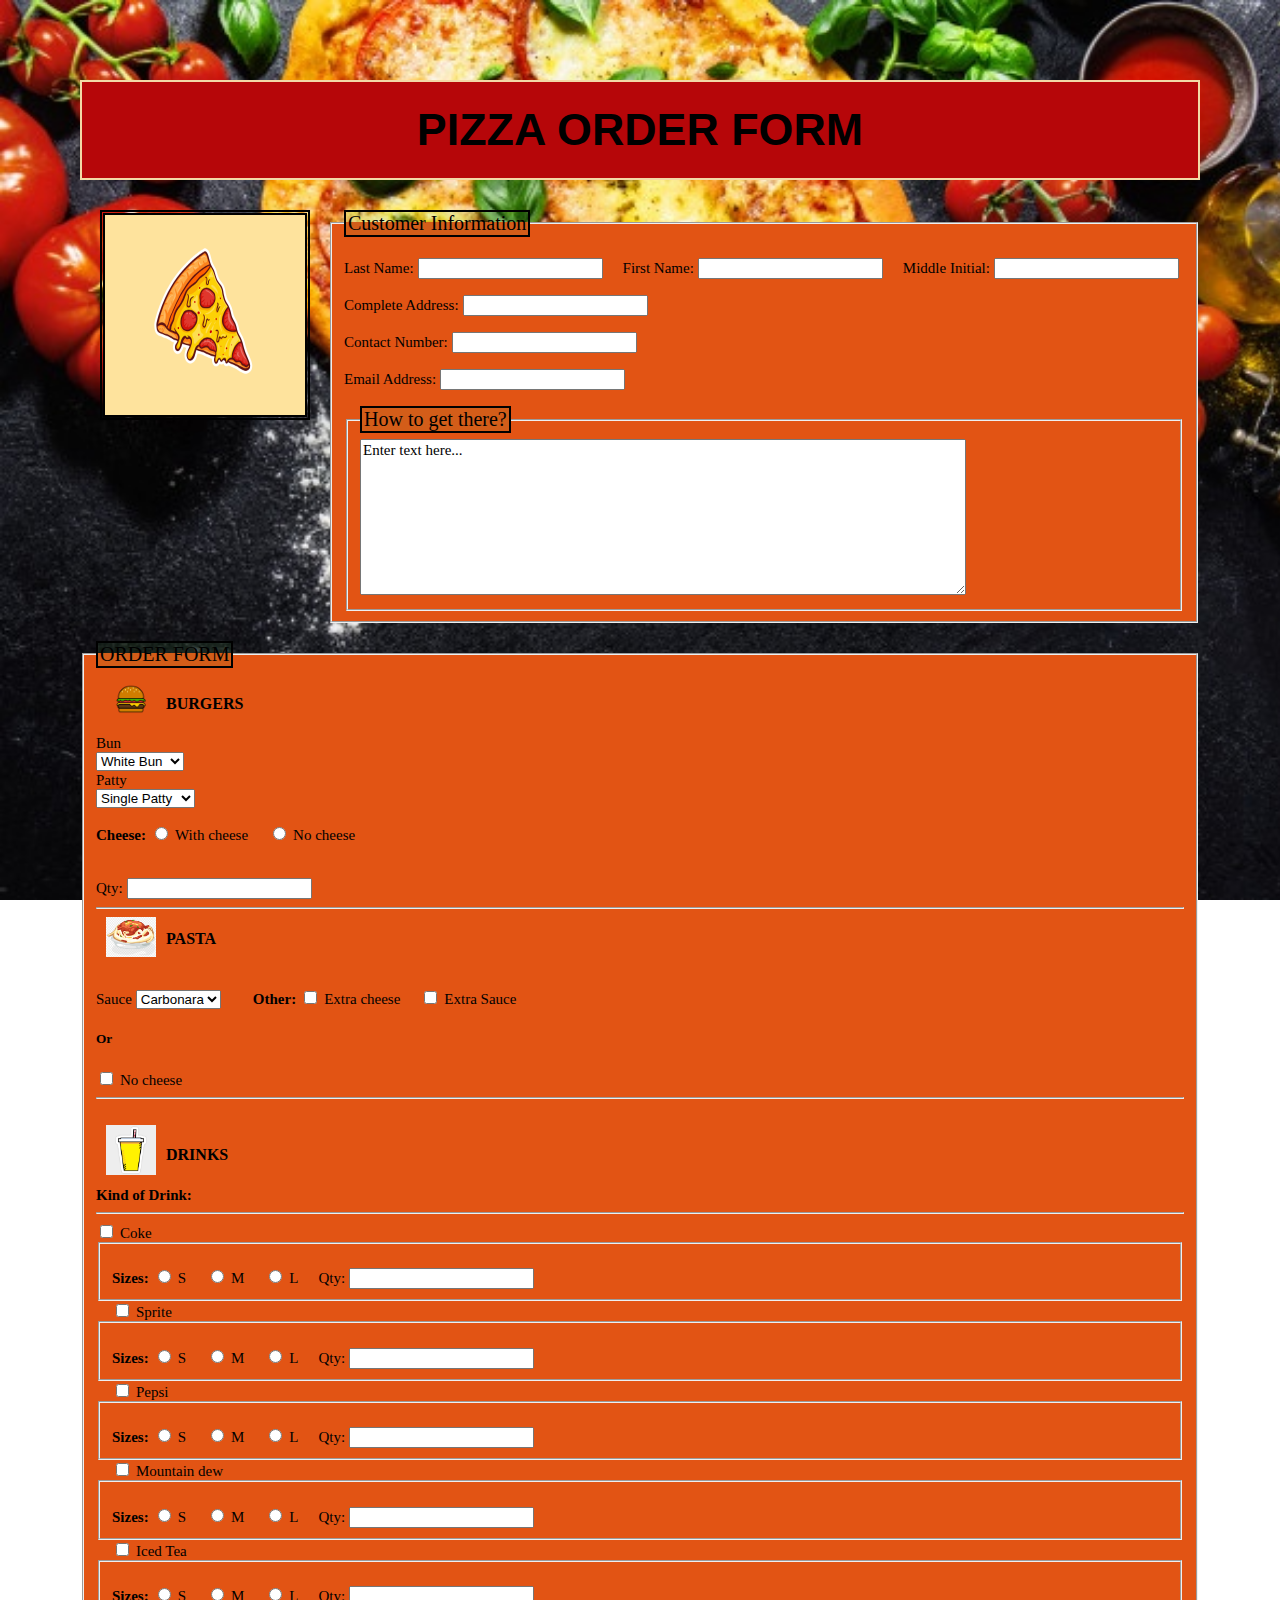
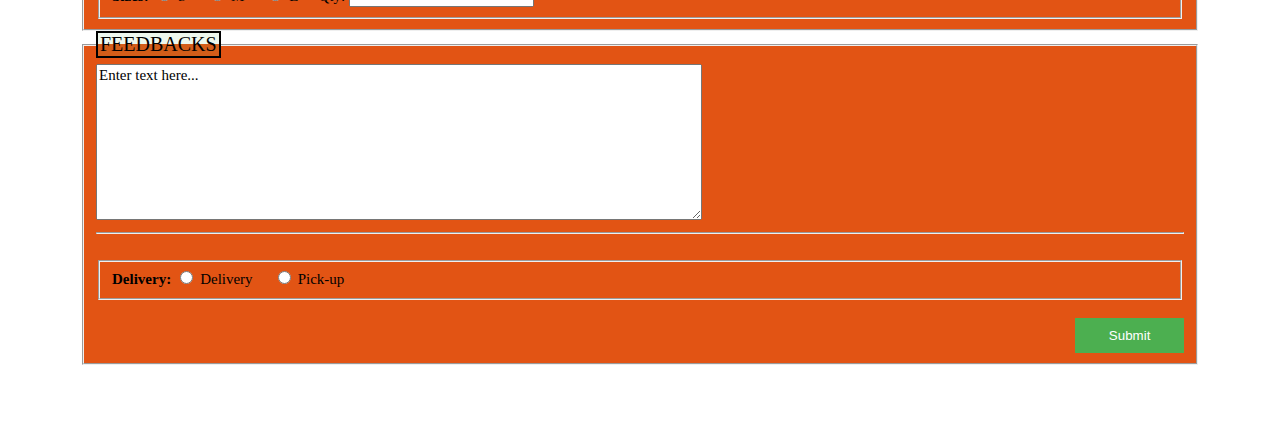
==== index.html @ 4d60a720 "Create index.html" ====
<!DOCTYPE HTML>
<html lang="en">
<head>

	<meta charset="utf-8">
	<title>Pizza Order Form</title>
	<style type="text/css">
		 
	</style>
</head>
<body>
	<link rel="stylesheet" type="text/css" href="AGOSTO_IMAGES_ITAD/AGOSTO_pizzaOrderFormDesign_ITAD.css">
    <!--AGOSTO, JOAN CHRISTINE-->
    <!--05/04/2021-->
	

	<h1>PIZZA ORDER FORM</h1>
	<img style="border:5px double black" src="AGOSTO_IMAGES_ITAD/pizza.png" alt="Pizza Logo" align="left" width="200px" height="200px" hspace="20">
	<form action="">
		<fieldset>
			<legend>Customer Information</legend>
			<p>
				<label>Last Name:</label>
				<input type="text" maxlength="20"/>
				&nbsp;&nbsp;&nbsp;
				<label>First Name:</label>
				<input type="text" maxlength="20"/>
				&nbsp;&nbsp;&nbsp;
				<label>Middle Initial:</label>
				<input type="text" maxlength="3"/>
			</p>
			<p>
				<label>Complete Address:</label>
				<input type="text"/>
			</p>
			<p>
				<label>Contact Number:</label>
				<input type="text">
			</p>
			<p>
				<label>Email Address:</label>
				<input type="text"/>
			</p>

			<fieldset id="frm">
				<legend >How to get there?</legend>
					<textarea name="comment" rows="10" cols="100">Enter text here...</textarea>
			</fieldset>
		</fieldset>
		<br>
		<fieldset>
			<legend>ORDER FORM</legend>
				<img src="AGOSTO_IMAGES_ITAD/burger.png" alt="Burger image" align="left" width="50px" height="50px" hspace="10">
			<h4>BURGERS</h4>
		<p>
			<label for="Bun">Bun</label>
			<br>
				<select name="Bun" id="Bun" size="1">
					<option value="white bun">White Bun</option>
					<option value="wheat bun">Wheat Bun</option>
				</select>	
			<br>
			<label for="patty">Patty</label>
			<br>
			<select name="patty" id="patty" size="1">
				<option value="single patty">Single Patty</option>
				<option value="double patty">Double Patty</option>
			</select>
		</p>
		<p>
			<label for="cheese"><b>Cheese:</b></label>
			<input type="radio" id="with cheese" name="cheese">
			<label for="with cheese">With cheese</label>
			&nbsp;&nbsp;&nbsp;
			<input type="radio" id="no cheese" name="cheese">
			<label for="no cheese">No cheese</label>
		</p>
		<br>
			<label>Qty:</label>
			<input type="text"/ maxlength="2">
			<hr>
			<img src="AGOSTO_IMAGES_ITAD/pasta.png" alt="Pasta image" align="left" width="50px" height="40px" hspace="10">
		<h4>PASTA</h4>
		<br>
		<label for="sauce">Sauce</label>
			<select name="sauce" id="sauce" size="1">
				<option value="carbonara">Carbonara</option>
				<option value="pesto">Pesto</option>
				<option value="spaghetti">Spaghetti</option>
				<option value="alfredo">Alfredo</option>
			</select>	
		&nbsp;&nbsp;&nbsp;&nbsp;&nbsp;&nbsp;
		<label for="other"><b>Other:</b></label>
		<input type="checkbox" id="extra cheese" name="other">
		<label for="extra cheese">Extra cheese</label>
		&nbsp;&nbsp;&nbsp;
		<input type="checkbox" id="extra sauce" name="other">
		<label for="extra sauce">Extra Sauce</label>
		<h5>Or</h5>
				<input type="checkbox" id="no cheese" name="other">
		<label for="no cheese">No cheese</label>
		<hr>
		<br>
		<img src="AGOSTO_IMAGES_ITAD/soda.png" alt="Cute soda image." align="left" width="50px" height="50px" hspace="10">
		<h4>DRINKS</h4>
		<label for="Kind"><b>Kind of Drink:</b></label>
		<hr>
		<input type="checkbox" id="coke" name="Kind">
		<label for="coke">Coke</label>
		<fieldset>
		<br>
			<label for="size"><b>Sizes:</b></label>
			<input type="radio" id="s" name="size">
			<label for="s">S</label>
			&nbsp;&nbsp;&nbsp;
			<input type="radio" id="m" name="size">
			<label for="m">M</label>
			&nbsp;&nbsp;&nbsp;
			<input type="radio" id="l" name="size">
			<label for="l">L</label>
			&nbsp;&nbsp;&nbsp;
			<label>Qty:</label>
			<input type="text"/ maxlength="2">
		</fieldset>
		&nbsp;&nbsp;&nbsp;
		<input type="checkbox" id="sprite" name="Kind">
		<label for="sprite">Sprite</label>
		<fieldset>
		<br>
			<label for="size"><b>Sizes:</b></label>
			<input type="radio" id="s" name="size">
			<label for="s">S</label>
			&nbsp;&nbsp;&nbsp;
			<input type="radio" id="m" name="size">
			<label for="m">M</label>
			&nbsp;&nbsp;&nbsp;
			<input type="radio" id="l" name="size">
			<label for="l">L</label>
			&nbsp;&nbsp;&nbsp;
			<label>Qty:</label>
			<input type="text"/ maxlength="2">
		</fieldset>
		&nbsp;&nbsp;&nbsp;
		<input type="checkbox" id="pepsi" name="Kind">
		<label for="pepsi">Pepsi</label>
		<fieldset>
		<br>
			<label for="size"><b>Sizes:</b></label>
			<input type="radio" id="s" name="size">
			<label for="s">S</label>
			&nbsp;&nbsp;&nbsp;
			<input type="radio" id="m" name="size">
			<label for="m">M</label>
			&nbsp;&nbsp;&nbsp;
			<input type="radio" id="l" name="size">
			<label for="l">L</label>
			&nbsp;&nbsp;&nbsp;
			<label>Qty:</label>
			<input type="text"/ maxlength="2">
		</fieldset>
		&nbsp;&nbsp;&nbsp;
		<input type="checkbox" id="mountain dew" name="Kind">
		<label for="mountain dew">Mountain dew</label>
		<fieldset>
		<br>
			<label for="size"><b>Sizes:</b></label>
			<input type="radio" id="s" name="size">
			<label for="s">S</label>
			&nbsp;&nbsp;&nbsp;
			<input type="radio" id="m" name="size">
			<label for="m">M</label>
			&nbsp;&nbsp;&nbsp;
			<input type="radio" id="l" name="size">
			<label for="l">L</label>
			&nbsp;&nbsp;&nbsp;
			<label>Qty:</label>
			<input type="text"/ maxlength="2">
		</fieldset>
		&nbsp;&nbsp;&nbsp;
		<input type="checkbox" id="iced tea" name="Kind">
		<label for="iced tea">Iced Tea</label>
		<fieldset>
		<br>
			<label for="size"><b>Sizes:</b></label>
			<input type="radio" id="s" name="size">
			<label for="s">S</label>
			&nbsp;&nbsp;&nbsp;
			<input type="radio" id="m" name="size">
			<label for="m">M</label>
			&nbsp;&nbsp;&nbsp;
			<input type="radio" id="l" name="size">
			<label for="l">L</label>
			&nbsp;&nbsp;&nbsp;
			<label>Qty:</label>
			<input type="text"/ maxlength="2">
		</fieldset>
	</fieldset>
	<fieldset>
		<legend>FEEDBACKS</legend>
		<textarea name="feedback" rows="10" cols="80">Enter text here...</textarea>
	<hr>
	<br>
	<fieldset>
		<label for="delivery"><b>Delivery:</b></label>
		<input type="radio" id="delivery" name="type">
		<label for="delivery">Delivery</label>
		&nbsp;&nbsp;&nbsp;
		<input type="radio" id="pickup" name="type">
		<label for="pickup">Pick-up</label>
	</fieldset>
	<br>
	<div align="right">
		<input type="submit" id="btn" value="Submit">
	</div>
	</form>

</body>
</html>
---- AGOSTO_IMAGES_ITAD/AGOSTO_pizzaOrderFormDesign_ITAD.css ----
body{
	margin: 5em;
	background-image: url('background1.jpg');
	background-repeat: no-repeat;
	background-attachment: fixed;  
	background-size: cover;
}
h1{
	background-color:#B60609;
	border:2px solid #F3D8A6;
	text-align:center;
	padding: 0.5em;
	font-family: 'Spinnaker', sans-serif;
	font-size: 2.8em;
}
textarea {
  width: 600px;
  height: 150px;
  font-family: Rockwell;
  font-size: 15px;
}
input[type=submit]{
	background-color: #4CAF50;
	border: none;
	color: white;
	padding: 10px 20px;
	text-decoration: none;
	width: 10%;
}
fieldset{
	background-color:#E25414;
}
legend{
	border:2px solid black;
	background-color: rgba(76, 175, 80, 0.1);
	font-size: 20px;
}
label{
	font-family: Rockwell;
	font-size: 15px;
}
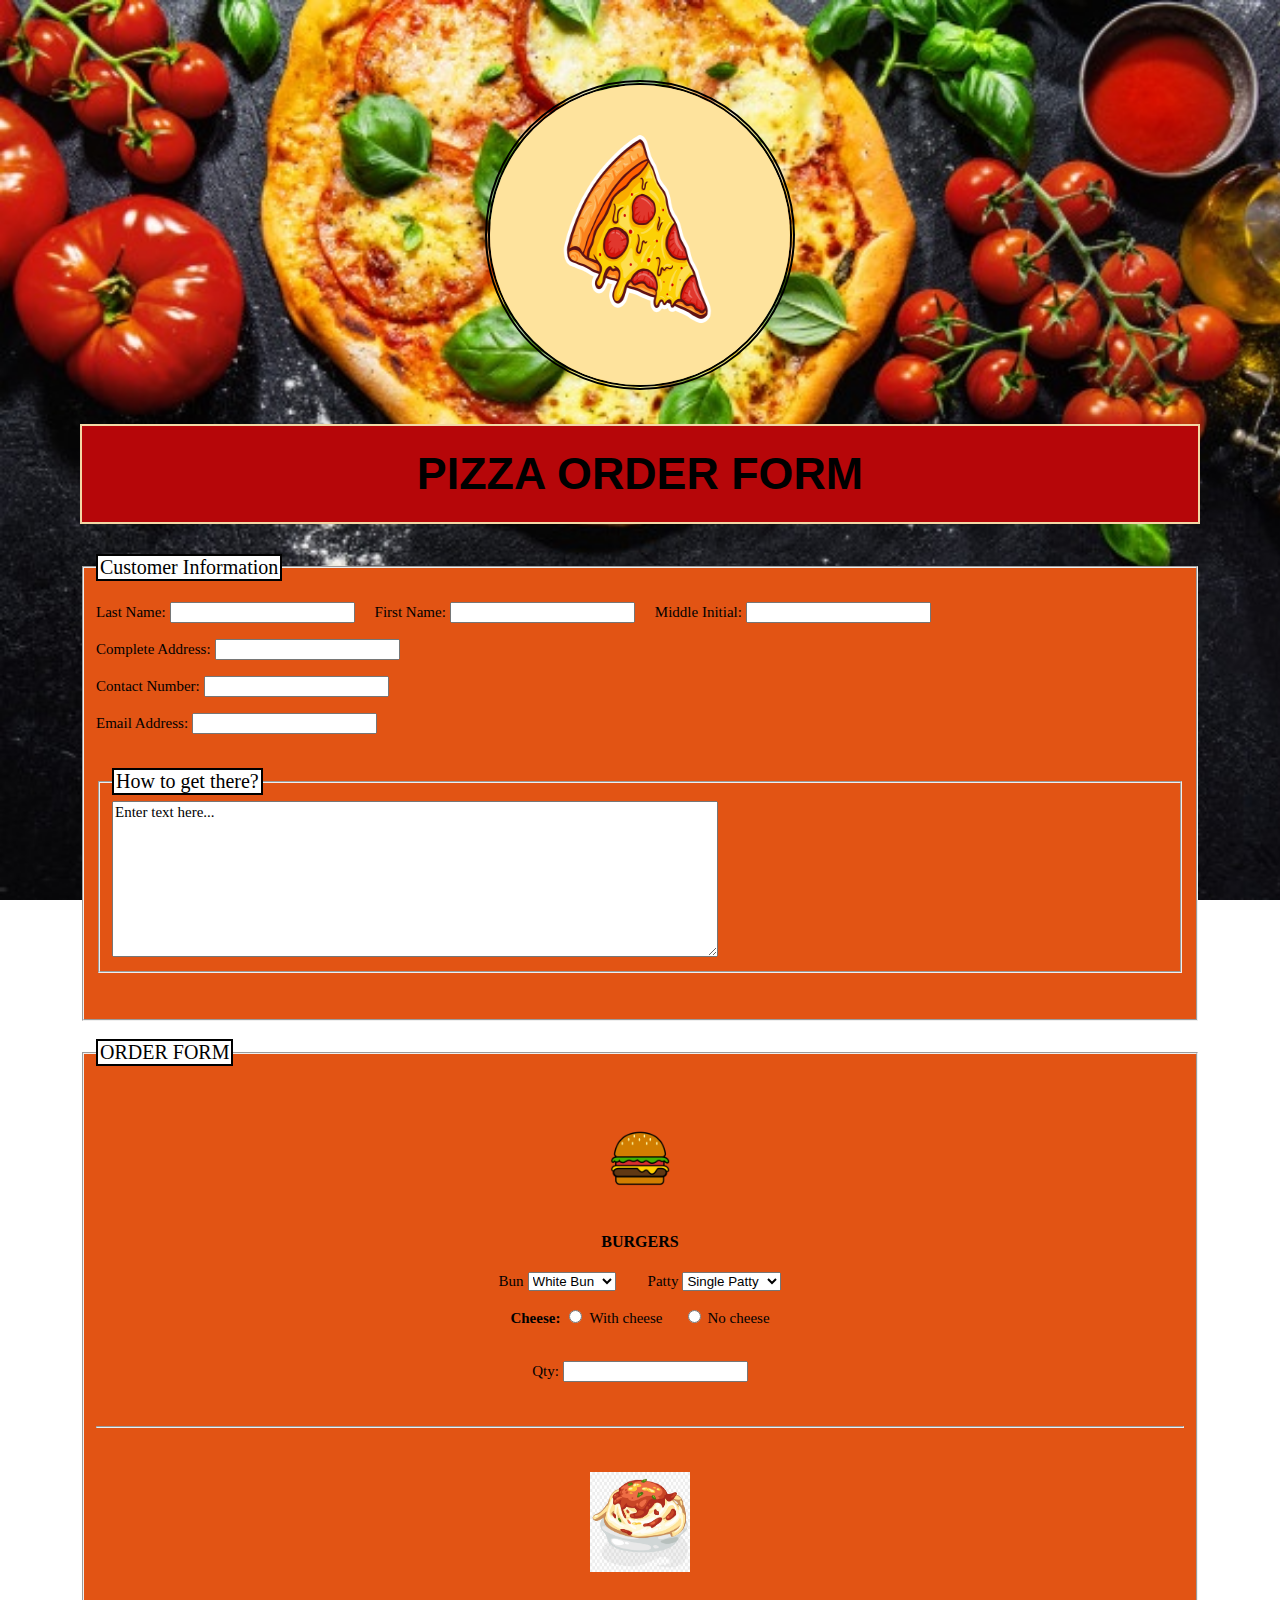
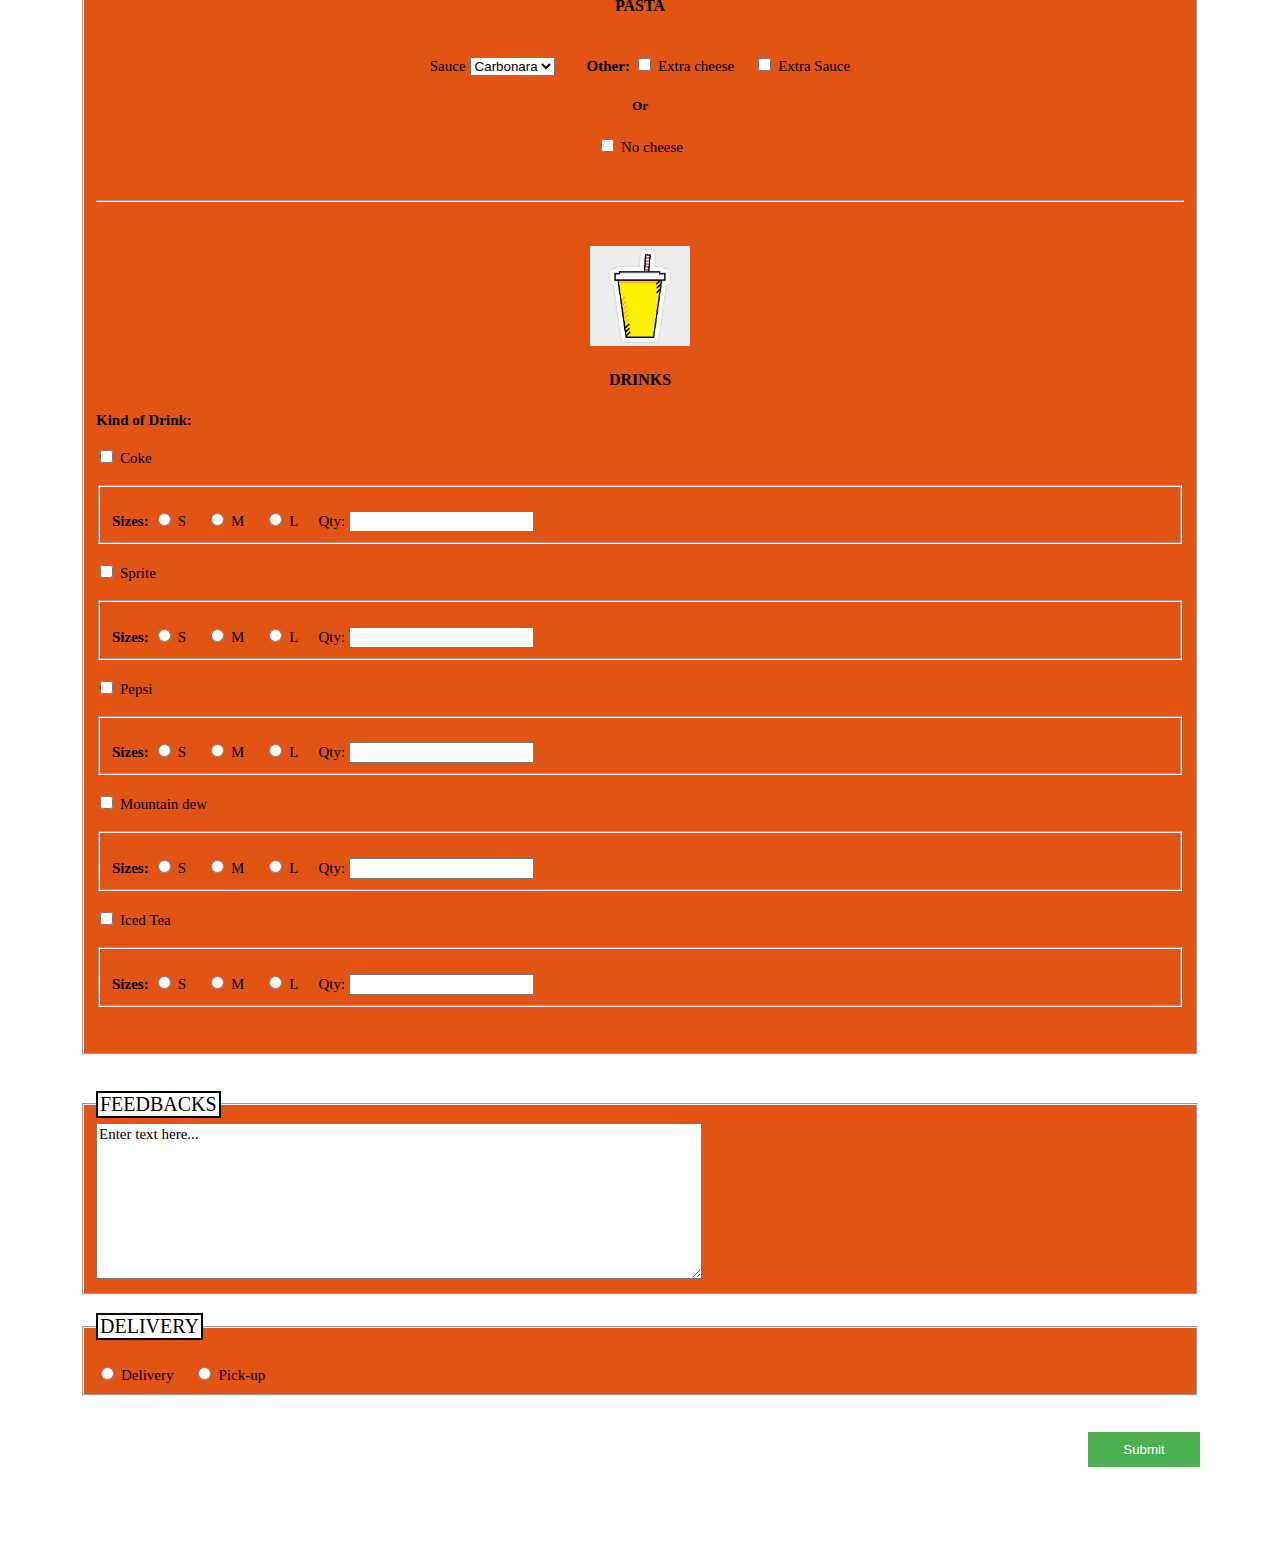
==== commit 362f80d4: "Update index.html" ====
--- a/index.html
+++ b/index.html
@@ -13,9 +13,10 @@
     <!--AGOSTO, JOAN CHRISTINE-->
     <!--05/04/2021-->
 	
-
+	<div align="center">
+	<img style="border:5px double black; border-radius: 50%;" src="AGOSTO_IMAGES_ITAD/pizza.png" alt="Pizza Logo" width="300px" height="300px" hspace="20">
+	</div>
 	<h1>PIZZA ORDER FORM</h1>
-	<img style="border:5px double black" src="AGOSTO_IMAGES_ITAD/pizza.png" alt="Pizza Logo" align="left" width="200px" height="200px" hspace="20">
 	<form action="">
 		<fieldset>
 			<legend>Customer Information</legend>
@@ -41,27 +42,29 @@
 				<label>Email Address:</label>
 				<input type="text"/>
 			</p>
-
+			<br>
 			<fieldset id="frm">
 				<legend >How to get there?</legend>
 					<textarea name="comment" rows="10" cols="100">Enter text here...</textarea>
 			</fieldset>
+			<br><br>
 		</fieldset>
 		<br>
 		<fieldset>
 			<legend>ORDER FORM</legend>
-				<img src="AGOSTO_IMAGES_ITAD/burger.png" alt="Burger image" align="left" width="50px" height="50px" hspace="10">
+			<br><br>
+			<div align="center">
+				<img src="AGOSTO_IMAGES_ITAD/burger.png" alt="Burger image" width="100px" height="100px" hspace="10">
 			<h4>BURGERS</h4>
 		<p>
 			<label for="Bun">Bun</label>
-			<br>
+
 				<select name="Bun" id="Bun" size="1">
 					<option value="white bun">White Bun</option>
 					<option value="wheat bun">Wheat Bun</option>
 				</select>	
-			<br>
+			&nbsp;&nbsp;&nbsp;&nbsp;&nbsp;&nbsp;
 			<label for="patty">Patty</label>
-			<br>
 			<select name="patty" id="patty" size="1">
 				<option value="single patty">Single Patty</option>
 				<option value="double patty">Double Patty</option>
@@ -78,8 +81,12 @@
 		<br>
 			<label>Qty:</label>
 			<input type="text"/ maxlength="2">
+			</div>
+			<br><br>
 			<hr>
-			<img src="AGOSTO_IMAGES_ITAD/pasta.png" alt="Pasta image" align="left" width="50px" height="40px" hspace="10">
+			<br><br>
+			<div align="center">
+			<img src="AGOSTO_IMAGES_ITAD/pasta.png" alt="Pasta image" width="100px" height="100px" hspace="10">
 		<h4>PASTA</h4>
 		<br>
 		<label for="sauce">Sauce</label>
@@ -99,116 +106,133 @@
 		<h5>Or</h5>
 				<input type="checkbox" id="no cheese" name="other">
 		<label for="no cheese">No cheese</label>
+		<br><br>
+		</div>
+		<br>
 		<hr>
-		<br>
-		<img src="AGOSTO_IMAGES_ITAD/soda.png" alt="Cute soda image." align="left" width="50px" height="50px" hspace="10">
+		<br><br>	
+		<div align="center">
+		<img src="AGOSTO_IMAGES_ITAD/soda.png" alt="Cute soda image." width="100px" height="100px" hspace="10">
 		<h4>DRINKS</h4>
+		</div>
 		<label for="Kind"><b>Kind of Drink:</b></label>
-		<hr>
+		<br><br>
 		<input type="checkbox" id="coke" name="Kind">
 		<label for="coke">Coke</label>
-		<fieldset>
-		<br>
-			<label for="size"><b>Sizes:</b></label>
-			<input type="radio" id="s" name="size">
-			<label for="s">S</label>
-			&nbsp;&nbsp;&nbsp;
-			<input type="radio" id="m" name="size">
-			<label for="m">M</label>
-			&nbsp;&nbsp;&nbsp;
-			<input type="radio" id="l" name="size">
-			<label for="l">L</label>
-			&nbsp;&nbsp;&nbsp;
-			<label>Qty:</label>
-			<input type="text"/ maxlength="2">
-		</fieldset>
-		&nbsp;&nbsp;&nbsp;
+		<br><br>
+		<fieldset>
+		<br>
+			<label for="size"><b>Sizes:</b></label>
+			<input type="radio" id="s" name="size">
+			<label for="s">S</label>
+			&nbsp;&nbsp;&nbsp;
+			<input type="radio" id="m" name="size">
+			<label for="m">M</label>
+			&nbsp;&nbsp;&nbsp;
+			<input type="radio" id="l" name="size">
+			<label for="l">L</label>
+			&nbsp;&nbsp;&nbsp;
+			<label>Qty:</label>
+			<input type="text"/ maxlength="2">
+		</fieldset>
+		&nbsp;&nbsp;&nbsp;
+		<br>
 		<input type="checkbox" id="sprite" name="Kind">
 		<label for="sprite">Sprite</label>
-		<fieldset>
-		<br>
-			<label for="size"><b>Sizes:</b></label>
-			<input type="radio" id="s" name="size">
-			<label for="s">S</label>
-			&nbsp;&nbsp;&nbsp;
-			<input type="radio" id="m" name="size">
-			<label for="m">M</label>
-			&nbsp;&nbsp;&nbsp;
-			<input type="radio" id="l" name="size">
-			<label for="l">L</label>
-			&nbsp;&nbsp;&nbsp;
-			<label>Qty:</label>
-			<input type="text"/ maxlength="2">
-		</fieldset>
-		&nbsp;&nbsp;&nbsp;
+		<br><br>
+		<fieldset>
+		<br>
+			<label for="size"><b>Sizes:</b></label>
+			<input type="radio" id="s" name="size">
+			<label for="s">S</label>
+			&nbsp;&nbsp;&nbsp;
+			<input type="radio" id="m" name="size">
+			<label for="m">M</label>
+			&nbsp;&nbsp;&nbsp;
+			<input type="radio" id="l" name="size">
+			<label for="l">L</label>
+			&nbsp;&nbsp;&nbsp;
+			<label>Qty:</label>
+			<input type="text"/ maxlength="2">
+		</fieldset>
+		&nbsp;&nbsp;&nbsp;
+		<br>
 		<input type="checkbox" id="pepsi" name="Kind">
 		<label for="pepsi">Pepsi</label>
-		<fieldset>
-		<br>
-			<label for="size"><b>Sizes:</b></label>
-			<input type="radio" id="s" name="size">
-			<label for="s">S</label>
-			&nbsp;&nbsp;&nbsp;
-			<input type="radio" id="m" name="size">
-			<label for="m">M</label>
-			&nbsp;&nbsp;&nbsp;
-			<input type="radio" id="l" name="size">
-			<label for="l">L</label>
-			&nbsp;&nbsp;&nbsp;
-			<label>Qty:</label>
-			<input type="text"/ maxlength="2">
-		</fieldset>
-		&nbsp;&nbsp;&nbsp;
+		<br><br>
+		<fieldset>
+		<br>
+			<label for="size"><b>Sizes:</b></label>
+			<input type="radio" id="s" name="size">
+			<label for="s">S</label>
+			&nbsp;&nbsp;&nbsp;
+			<input type="radio" id="m" name="size">
+			<label for="m">M</label>
+			&nbsp;&nbsp;&nbsp;
+			<input type="radio" id="l" name="size">
+			<label for="l">L</label>
+			&nbsp;&nbsp;&nbsp;
+			<label>Qty:</label>
+			<input type="text"/ maxlength="2">
+		</fieldset>
+		&nbsp;&nbsp;&nbsp;
+		<br>
 		<input type="checkbox" id="mountain dew" name="Kind">
 		<label for="mountain dew">Mountain dew</label>
-		<fieldset>
-		<br>
-			<label for="size"><b>Sizes:</b></label>
-			<input type="radio" id="s" name="size">
-			<label for="s">S</label>
-			&nbsp;&nbsp;&nbsp;
-			<input type="radio" id="m" name="size">
-			<label for="m">M</label>
-			&nbsp;&nbsp;&nbsp;
-			<input type="radio" id="l" name="size">
-			<label for="l">L</label>
-			&nbsp;&nbsp;&nbsp;
-			<label>Qty:</label>
-			<input type="text"/ maxlength="2">
-		</fieldset>
-		&nbsp;&nbsp;&nbsp;
+		<br><br>
+		<fieldset>
+		<br>
+			<label for="size"><b>Sizes:</b></label>
+			<input type="radio" id="s" name="size">
+			<label for="s">S</label>
+			&nbsp;&nbsp;&nbsp;
+			<input type="radio" id="m" name="size">
+			<label for="m">M</label>
+			&nbsp;&nbsp;&nbsp;
+			<input type="radio" id="l" name="size">
+			<label for="l">L</label>
+			&nbsp;&nbsp;&nbsp;
+			<label>Qty:</label>
+			<input type="text"/ maxlength="2">
+		</fieldset>
+		&nbsp;&nbsp;&nbsp;
+		<br>
 		<input type="checkbox" id="iced tea" name="Kind">
 		<label for="iced tea">Iced Tea</label>
-		<fieldset>
-		<br>
-			<label for="size"><b>Sizes:</b></label>
-			<input type="radio" id="s" name="size">
-			<label for="s">S</label>
-			&nbsp;&nbsp;&nbsp;
-			<input type="radio" id="m" name="size">
-			<label for="m">M</label>
-			&nbsp;&nbsp;&nbsp;
-			<input type="radio" id="l" name="size">
-			<label for="l">L</label>
-			&nbsp;&nbsp;&nbsp;
-			<label>Qty:</label>
-			<input type="text"/ maxlength="2">
-		</fieldset>
+		<br><br>
+		<fieldset>
+		<br>
+			<label for="size"><b>Sizes:</b></label>
+			<input type="radio" id="s" name="size">
+			<label for="s">S</label>
+			&nbsp;&nbsp;&nbsp;
+			<input type="radio" id="m" name="size">
+			<label for="m">M</label>
+			&nbsp;&nbsp;&nbsp;
+			<input type="radio" id="l" name="size">
+			<label for="l">L</label>
+			&nbsp;&nbsp;&nbsp;
+			<label>Qty:</label>
+			<input type="text"/ maxlength="2">
+		</fieldset>
+		<br><br>
 	</fieldset>
+	<br><br>
 	<fieldset>
 		<legend>FEEDBACKS</legend>
 		<textarea name="feedback" rows="10" cols="80">Enter text here...</textarea>
-	<hr>
+	</fieldset>
 	<br>
 	<fieldset>
-		<label for="delivery"><b>Delivery:</b></label>
+		<legend>DELIVERY</legend>
+		<br>
 		<input type="radio" id="delivery" name="type">
 		<label for="delivery">Delivery</label>
 		&nbsp;&nbsp;&nbsp;
 		<input type="radio" id="pickup" name="type">
 		<label for="pickup">Pick-up</label>
 	</fieldset>
-	<br>
+	<br><br>
 	<div align="right">
 		<input type="submit" id="btn" value="Submit">
 	</div>
--- a/AGOSTO_IMAGES_ITAD/AGOSTO_pizzaOrderFormDesign_ITAD.css
+++ b/AGOSTO_IMAGES_ITAD/AGOSTO_pizzaOrderFormDesign_ITAD.css
@@ -32,7 +32,7 @@
 }
 legend{
 	border:2px solid black;
-	background-color: rgba(76, 175, 80, 0.1);
+	background-color: white;
 	font-size: 20px;
 }
 label{
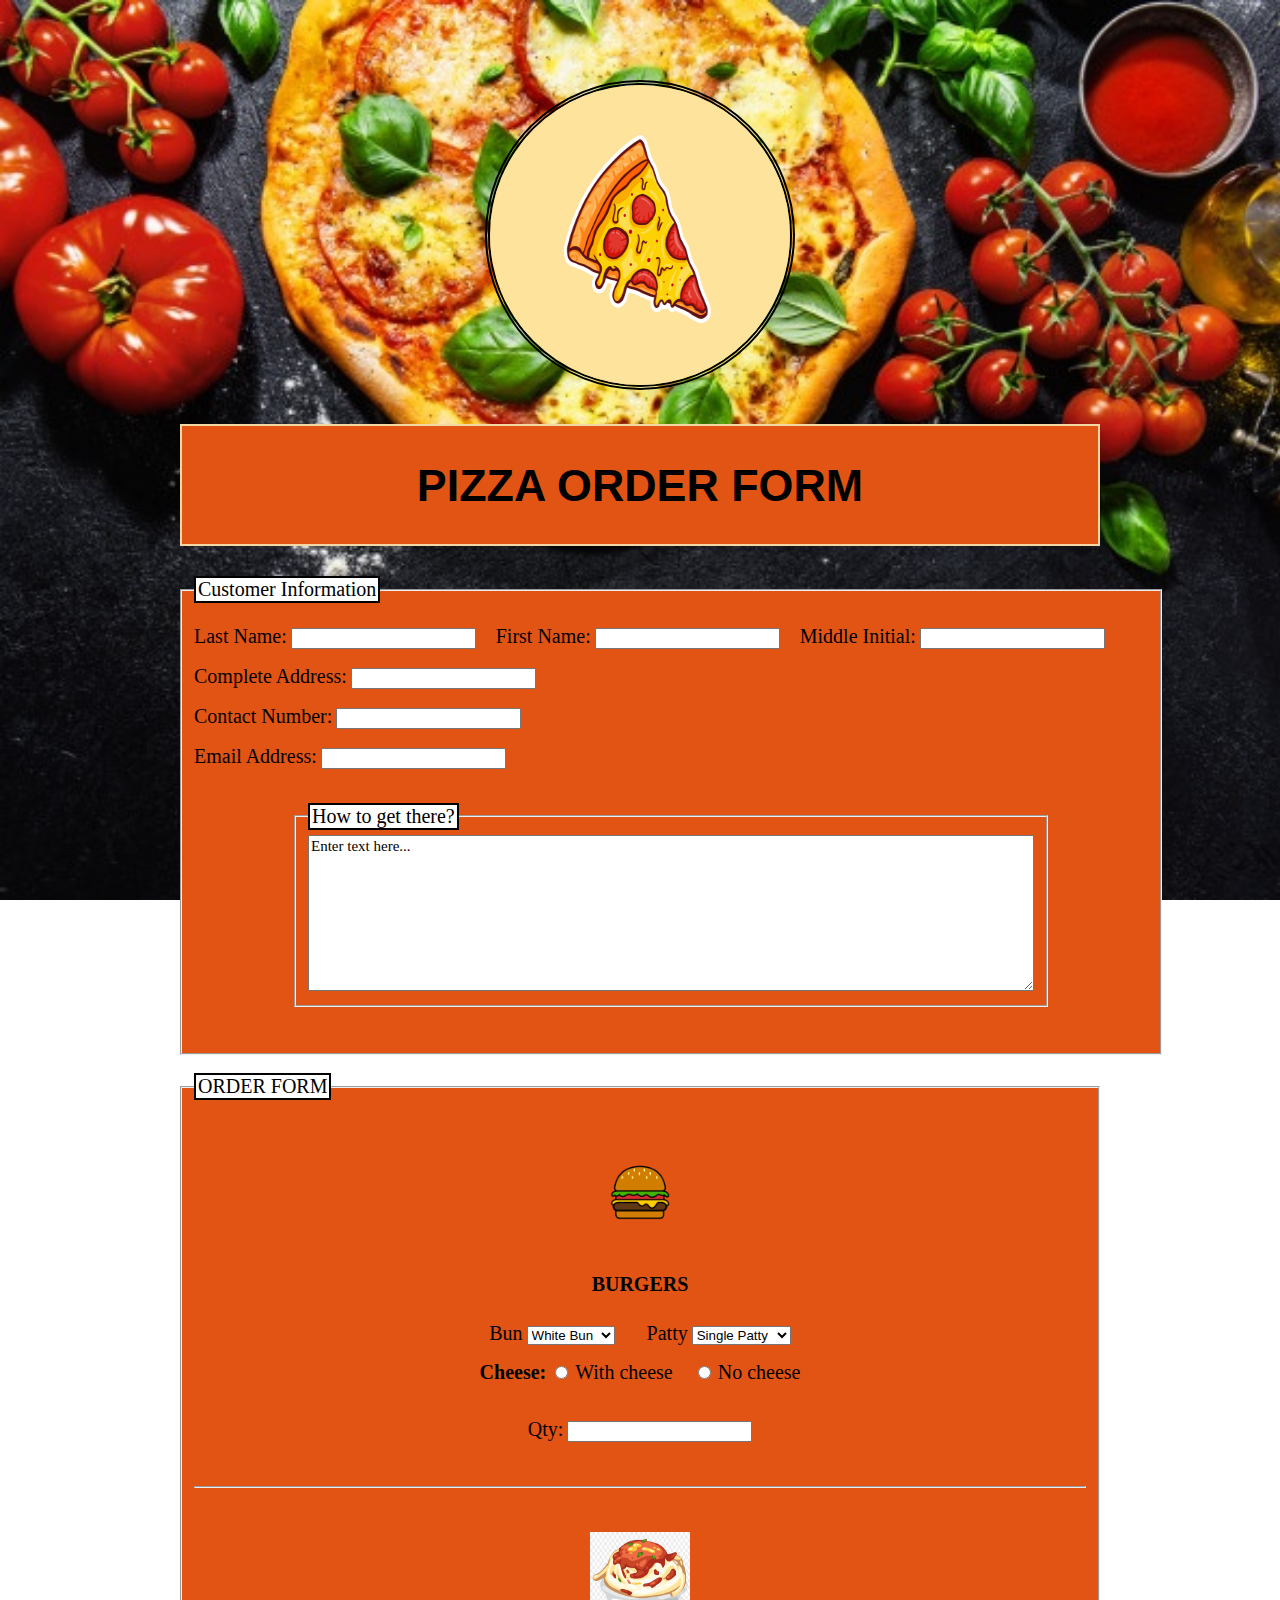
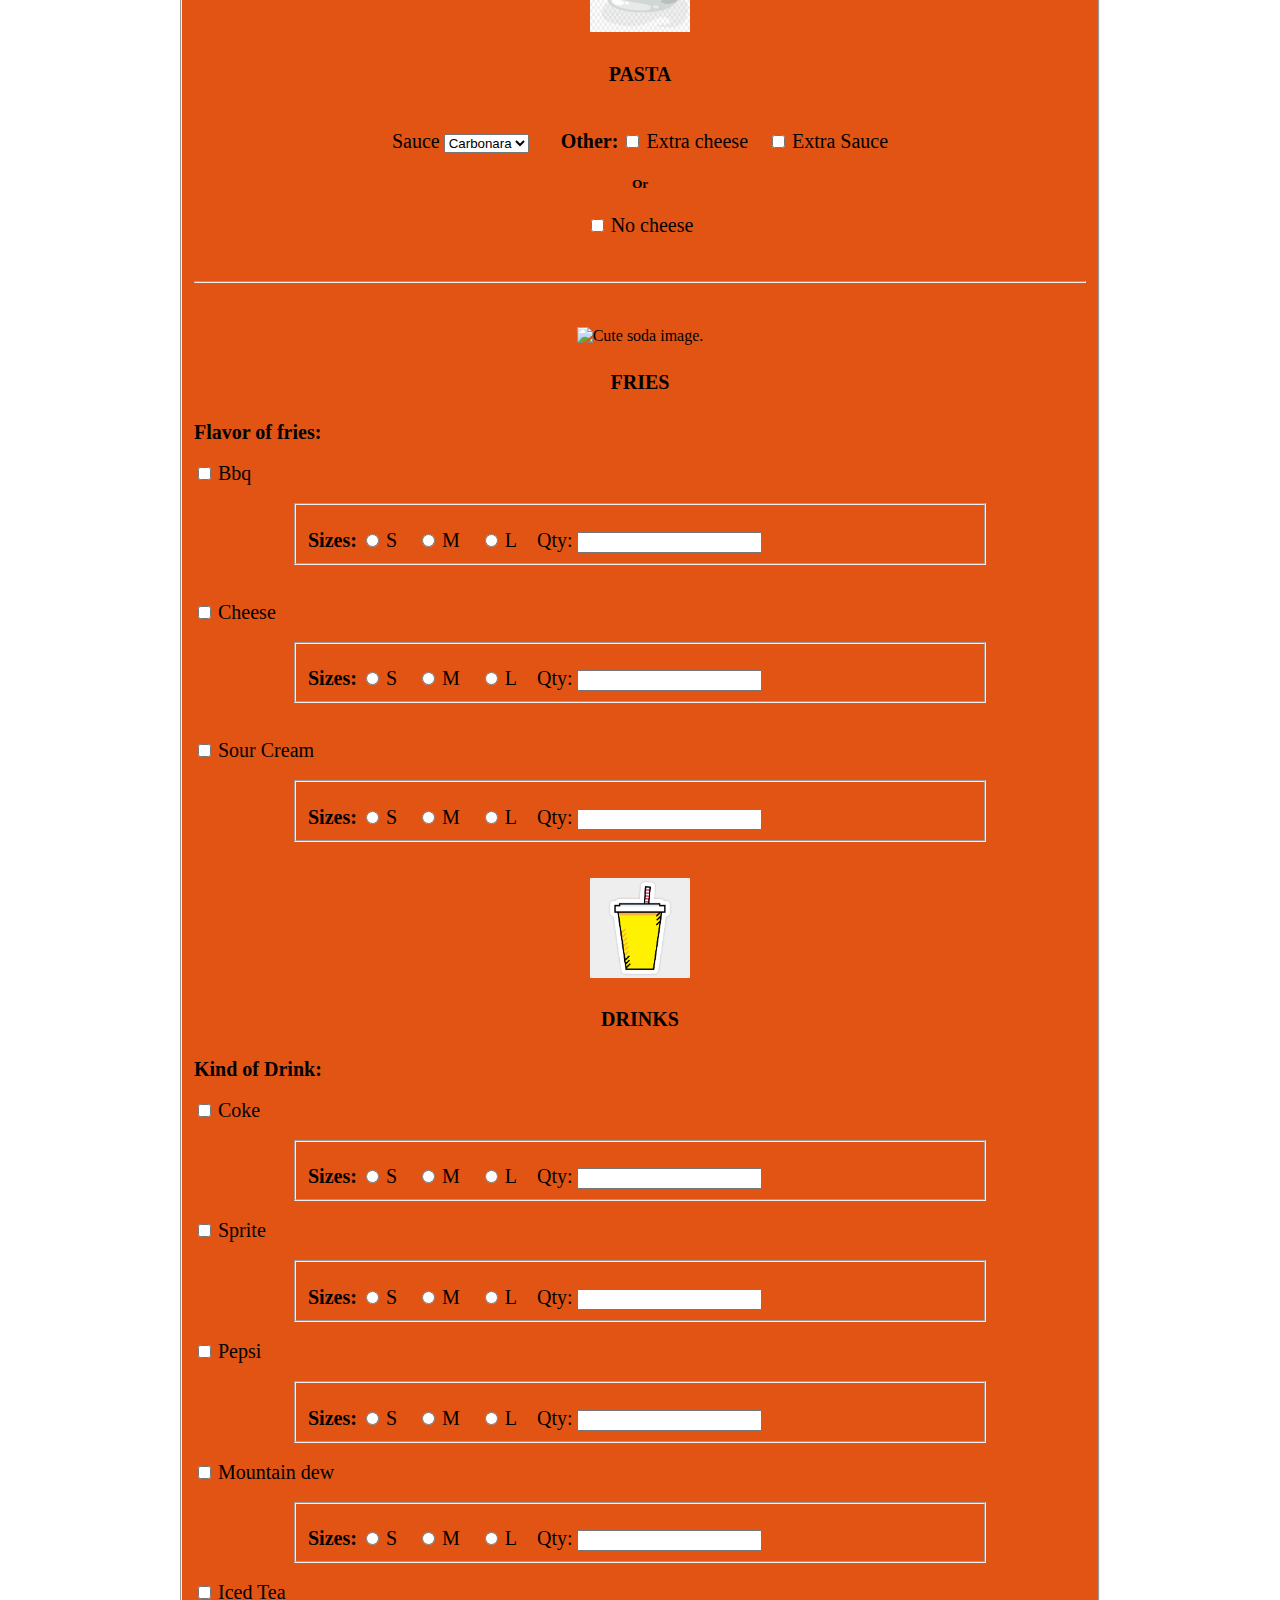
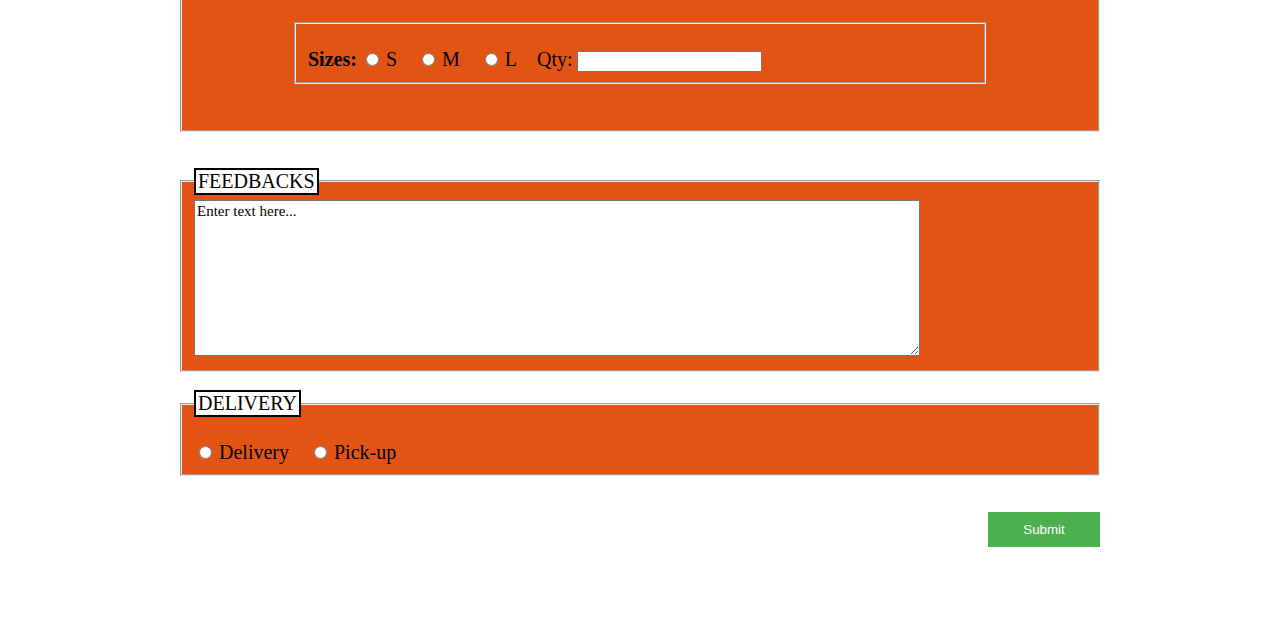
==== commit 92d9768b: "Update index.html" ====
--- a/index.html
+++ b/index.html
@@ -51,7 +51,7 @@
 		</fieldset>
 		<br>
 		<fieldset>
-			<legend>ORDER FORM</legend>
+			<legend>ORDER FORM</legend> 
 			<br><br>
 			<div align="center">
 				<img src="AGOSTO_IMAGES_ITAD/burger.png" alt="Burger image" width="100px" height="100px" hspace="10">
@@ -112,6 +112,72 @@
 		<hr>
 		<br><br>	
 		<div align="center">
+		<img src="AGOSTO_IMAGES_ITAD/fries.png" alt="Cute soda image." width="100px" height="100px" hspace="10">
+		<h4>FRIES</h4>
+		</div>
+		<label for="Flavor"><b>Flavor of fries:</b></label>
+		<br><br>
+		<input type="checkbox" id="bbq" name="type">
+		<label for="bbq">Bbq</label>
+		<br><br>
+		<fieldset>
+		<br>
+			<label for="size"><b>Sizes:</b></label>
+			<input type="radio" id="s" name="size">
+			<label for="s">S</label>
+			&nbsp;&nbsp;&nbsp;
+			<input type="radio" id="m" name="size">
+			<label for="m">M</label>
+			&nbsp;&nbsp;&nbsp;
+			<input type="radio" id="l" name="size">
+			<label for="l">L</label>
+			&nbsp;&nbsp;&nbsp;
+			<label>Qty:</label>
+			<input type="text"/ maxlength="2">
+		</fieldset>
+		&nbsp;&nbsp;&nbsp;
+		<br><br>
+		<input type="checkbox" id="cheese" name="type">
+		<label for="cheese">Cheese</label>
+		<br><br>
+		<fieldset>
+		<br>
+			<label for="size"><b>Sizes:</b></label>
+			<input type="radio" id="s" name="size">
+			<label for="s">S</label>
+			&nbsp;&nbsp;&nbsp;
+			<input type="radio" id="m" name="size">
+			<label for="m">M</label>
+			&nbsp;&nbsp;&nbsp;
+			<input type="radio" id="l" name="size">
+			<label for="l">L</label>
+			&nbsp;&nbsp;&nbsp;
+			<label>Qty:</label>
+			<input type="text"/ maxlength="2">
+		</fieldset>
+		&nbsp;&nbsp;&nbsp;
+		<br><br>
+		<input type="checkbox" id="sour" name="type">
+		<label for="sour">Sour Cream</label>
+		<br><br>
+		<fieldset>
+		<br>
+			<label for="size"><b>Sizes:</b></label>
+			<input type="radio" id="s" name="size">
+			<label for="s">S</label>
+			&nbsp;&nbsp;&nbsp;
+			<input type="radio" id="m" name="size">
+			<label for="m">M</label>
+			&nbsp;&nbsp;&nbsp;
+			<input type="radio" id="l" name="size">
+			<label for="l">L</label>
+			&nbsp;&nbsp;&nbsp;
+			<label>Qty:</label>
+			<input type="text"/ maxlength="2">
+		</fieldset>
+		&nbsp;&nbsp;&nbsp;
+		<br><br>	
+		<div align="center">
 		<img src="AGOSTO_IMAGES_ITAD/soda.png" alt="Cute soda image." width="100px" height="100px" hspace="10">
 		<h4>DRINKS</h4>
 		</div>
--- a/AGOSTO_IMAGES_ITAD/AGOSTO_pizzaOrderFormDesign_ITAD.css
+++ b/AGOSTO_IMAGES_ITAD/AGOSTO_pizzaOrderFormDesign_ITAD.css
@@ -6,15 +6,21 @@
 	background-size: cover;
 }
 h1{
-	background-color:#B60609;
+	background-color:#E25414;
 	border:2px solid #F3D8A6;
 	text-align:center;
-	padding: 0.5em;
+	padding: 0.75em;
 	font-family: 'Spinnaker', sans-serif;
 	font-size: 2.8em;
+	margin-left: 100px;
+	margin-right: 100px;
+}
+h4{
+	font-size: 20px;
+	font-family: Rockwell;
 }
 textarea {
-  width: 600px;
+  width: 720px;
   height: 150px;
   font-family: Rockwell;
   font-size: 15px;
@@ -26,9 +32,12 @@
 	padding: 10px 20px;
 	text-decoration: none;
 	width: 10%;
+	margin-right: 100px;
 }
 fieldset{
 	background-color:#E25414;
+	margin-left: 100px;
+	margin-right: 100px;
 }
 legend{
 	border:2px solid black;
@@ -37,5 +46,5 @@
 }
 label{
 	font-family: Rockwell;
-	font-size: 15px;
+	font-size: 20px;
 }
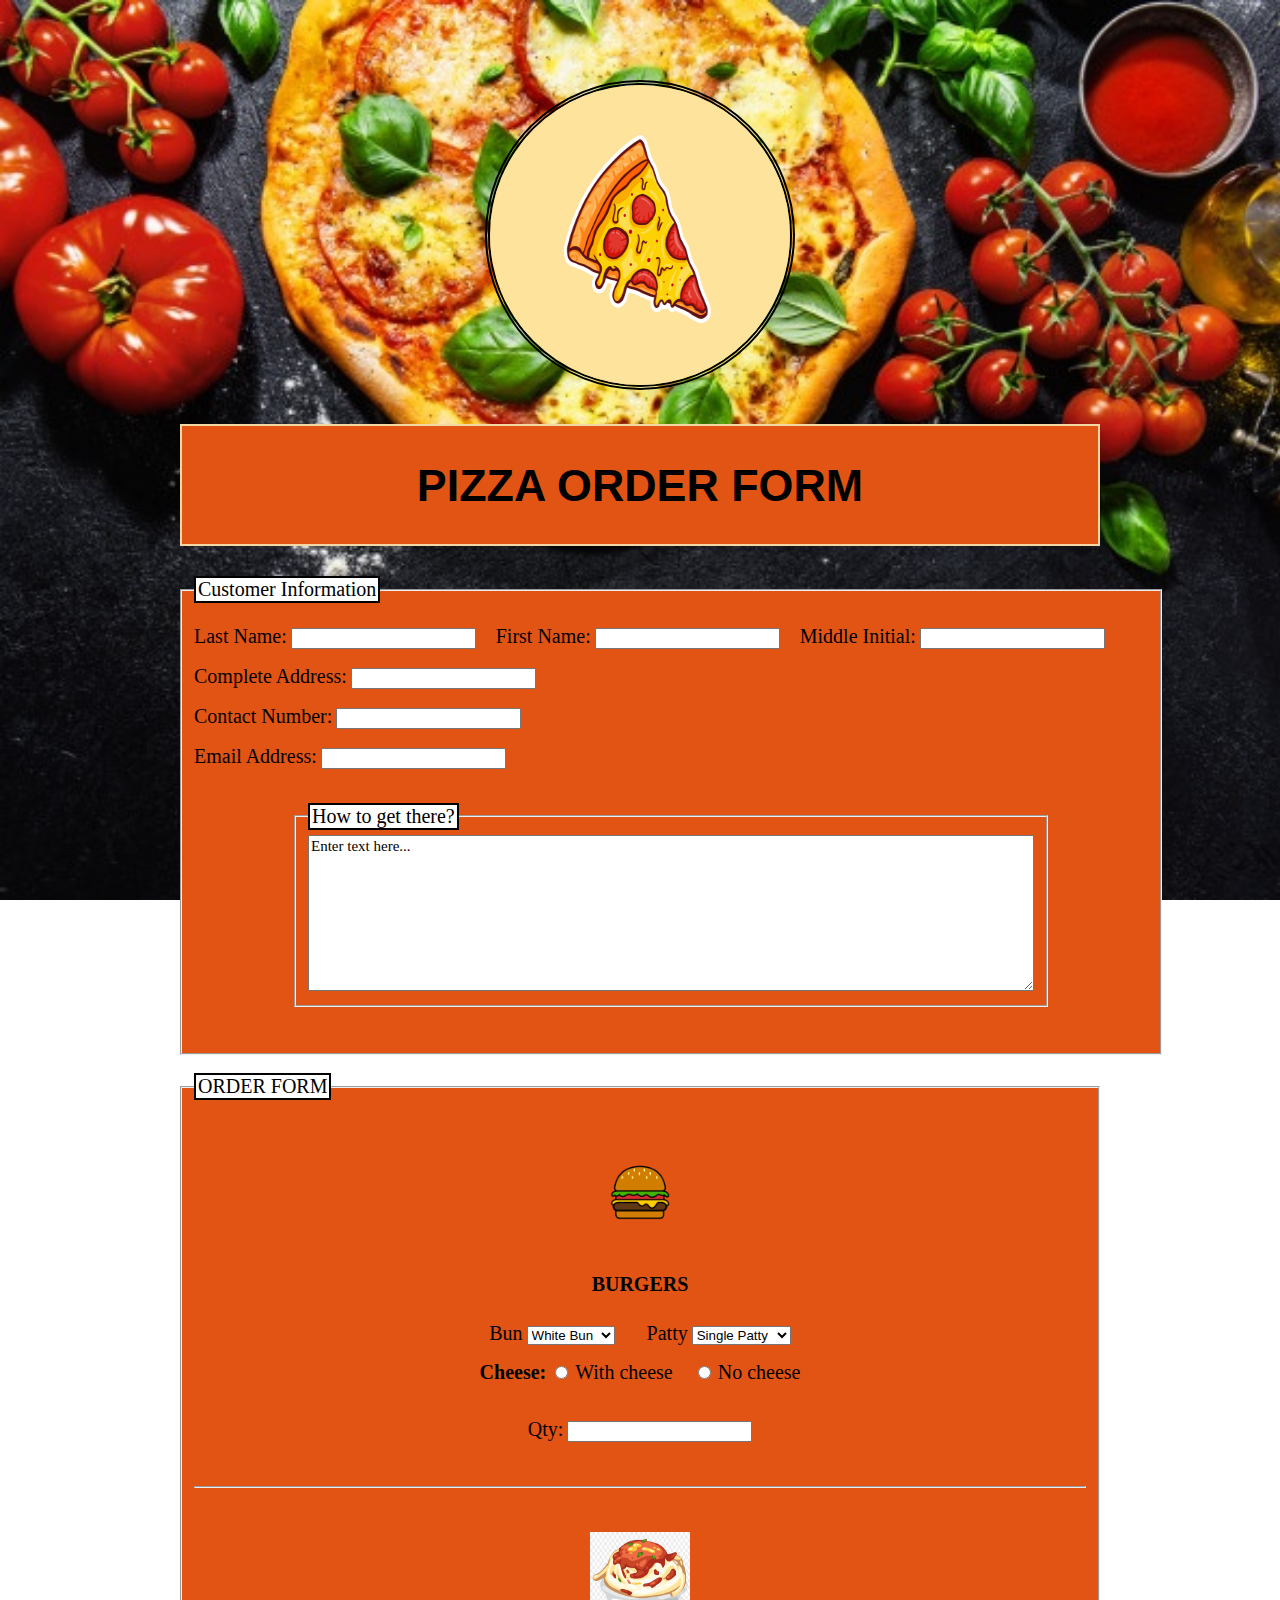
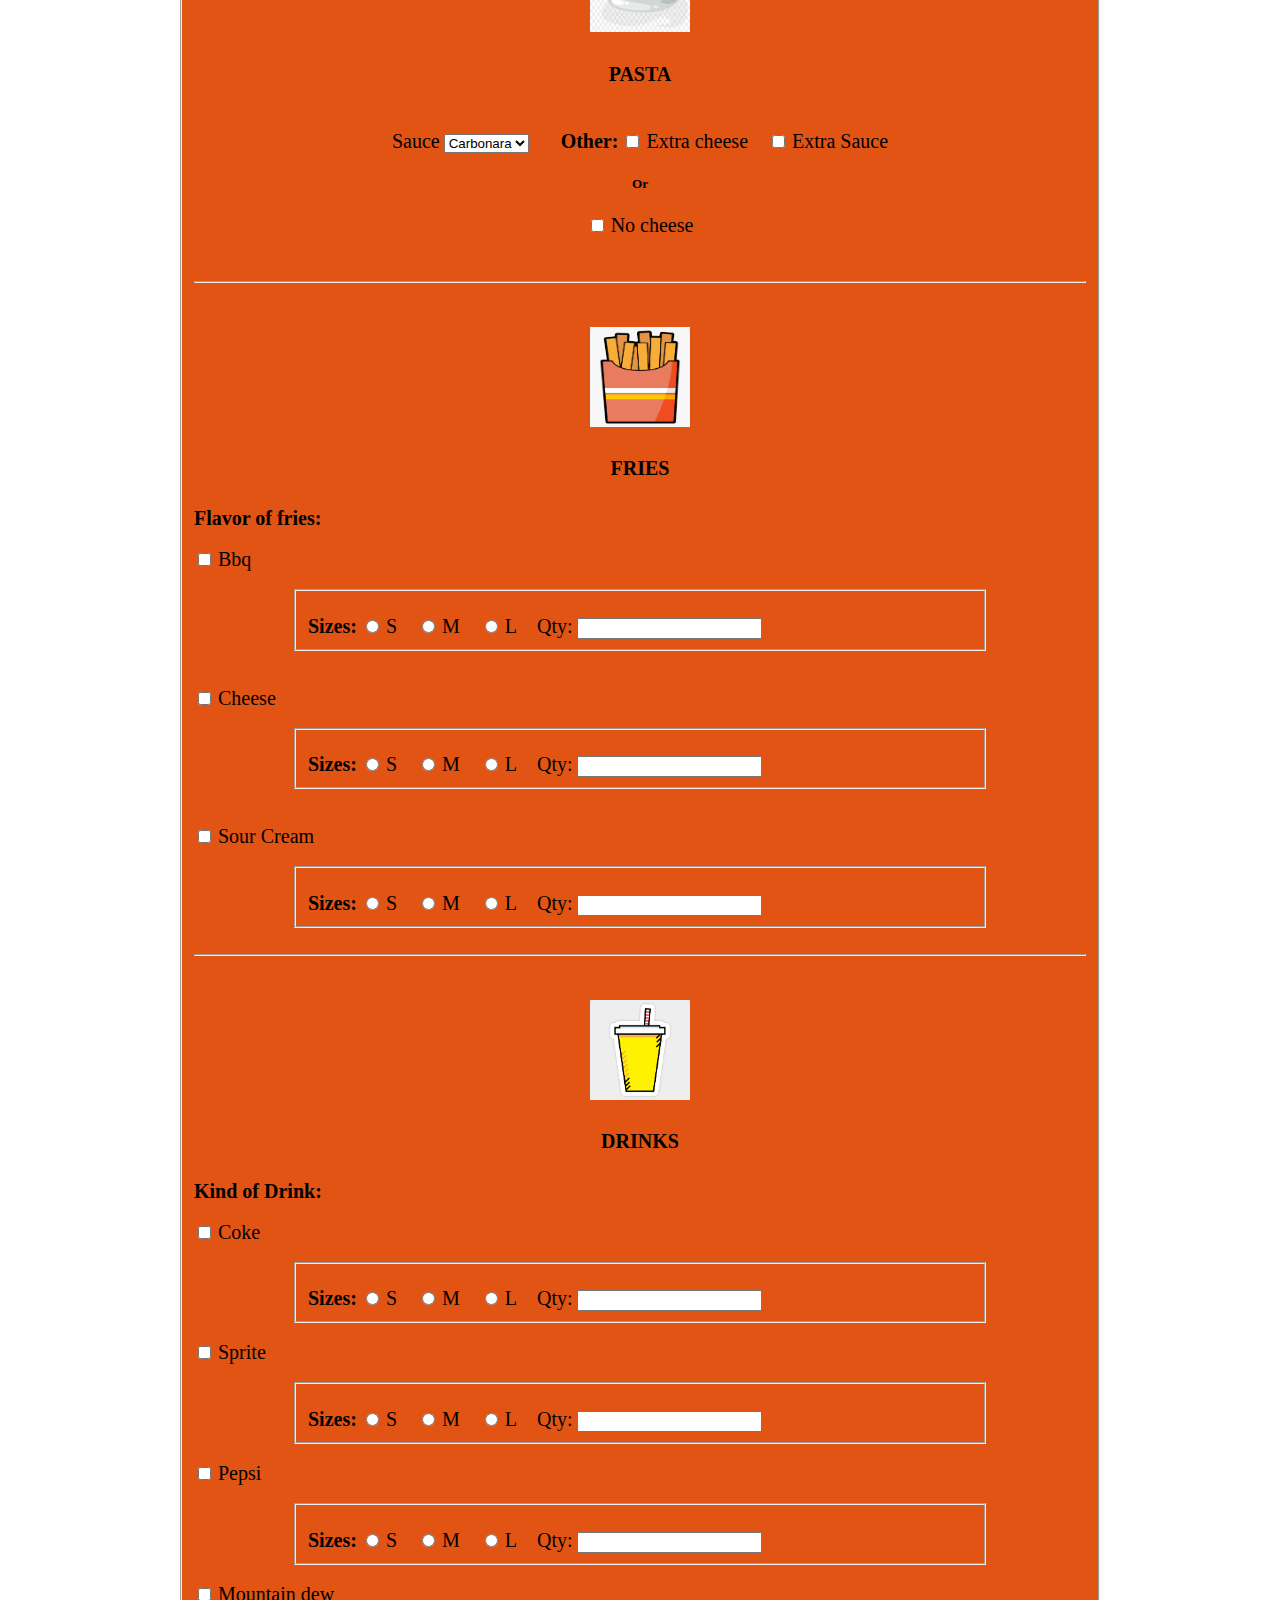
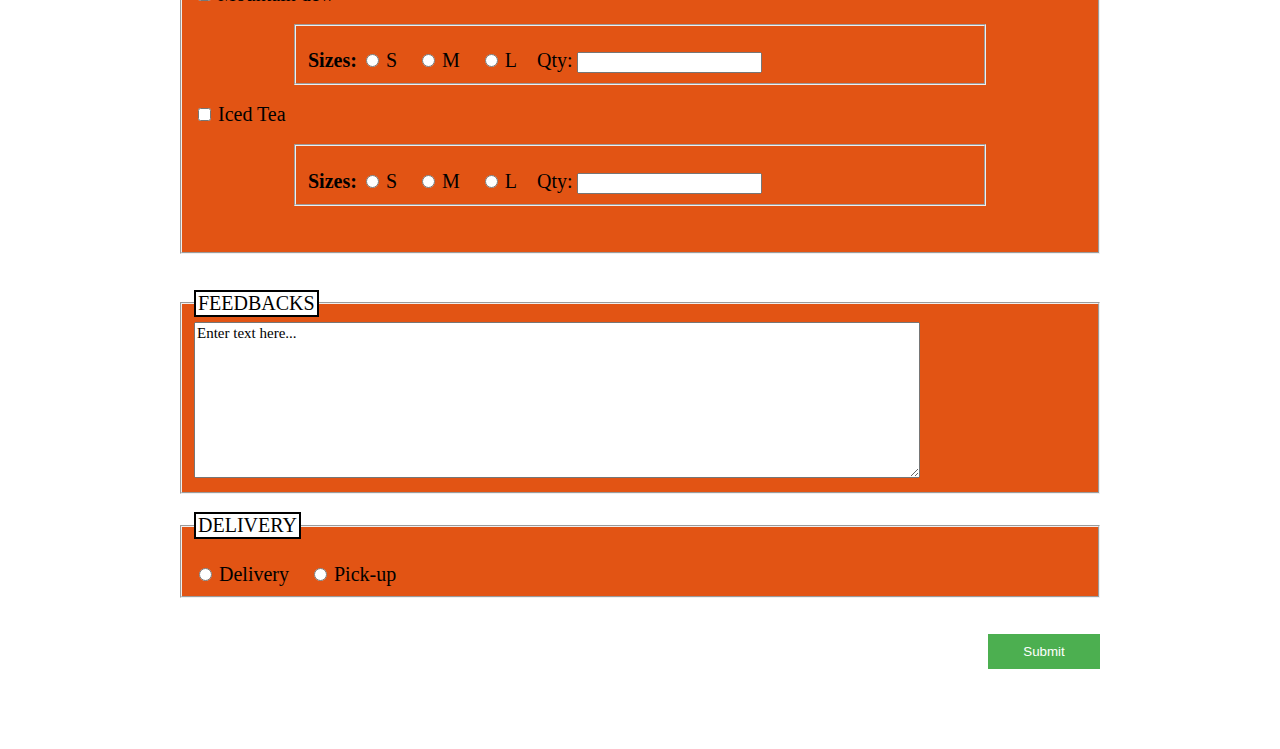
==== commit 4142857f: "Update index.html" ====
--- a/index.html
+++ b/index.html
@@ -112,7 +112,7 @@
 		<hr>
 		<br><br>	
 		<div align="center">
-		<img src="AGOSTO_IMAGES_ITAD/fries.png" alt="Cute soda image." width="100px" height="100px" hspace="10">
+		<img src="AGOSTO_IMAGES_ITAD/fries.png" alt="Cute fries image." width="100px" height="100px" hspace="10">
 		<h4>FRIES</h4>
 		</div>
 		<label for="Flavor"><b>Flavor of fries:</b></label>
@@ -176,6 +176,7 @@
 			<input type="text"/ maxlength="2">
 		</fieldset>
 		&nbsp;&nbsp;&nbsp;
+		<hr>
 		<br><br>	
 		<div align="center">
 		<img src="AGOSTO_IMAGES_ITAD/soda.png" alt="Cute soda image." width="100px" height="100px" hspace="10">
